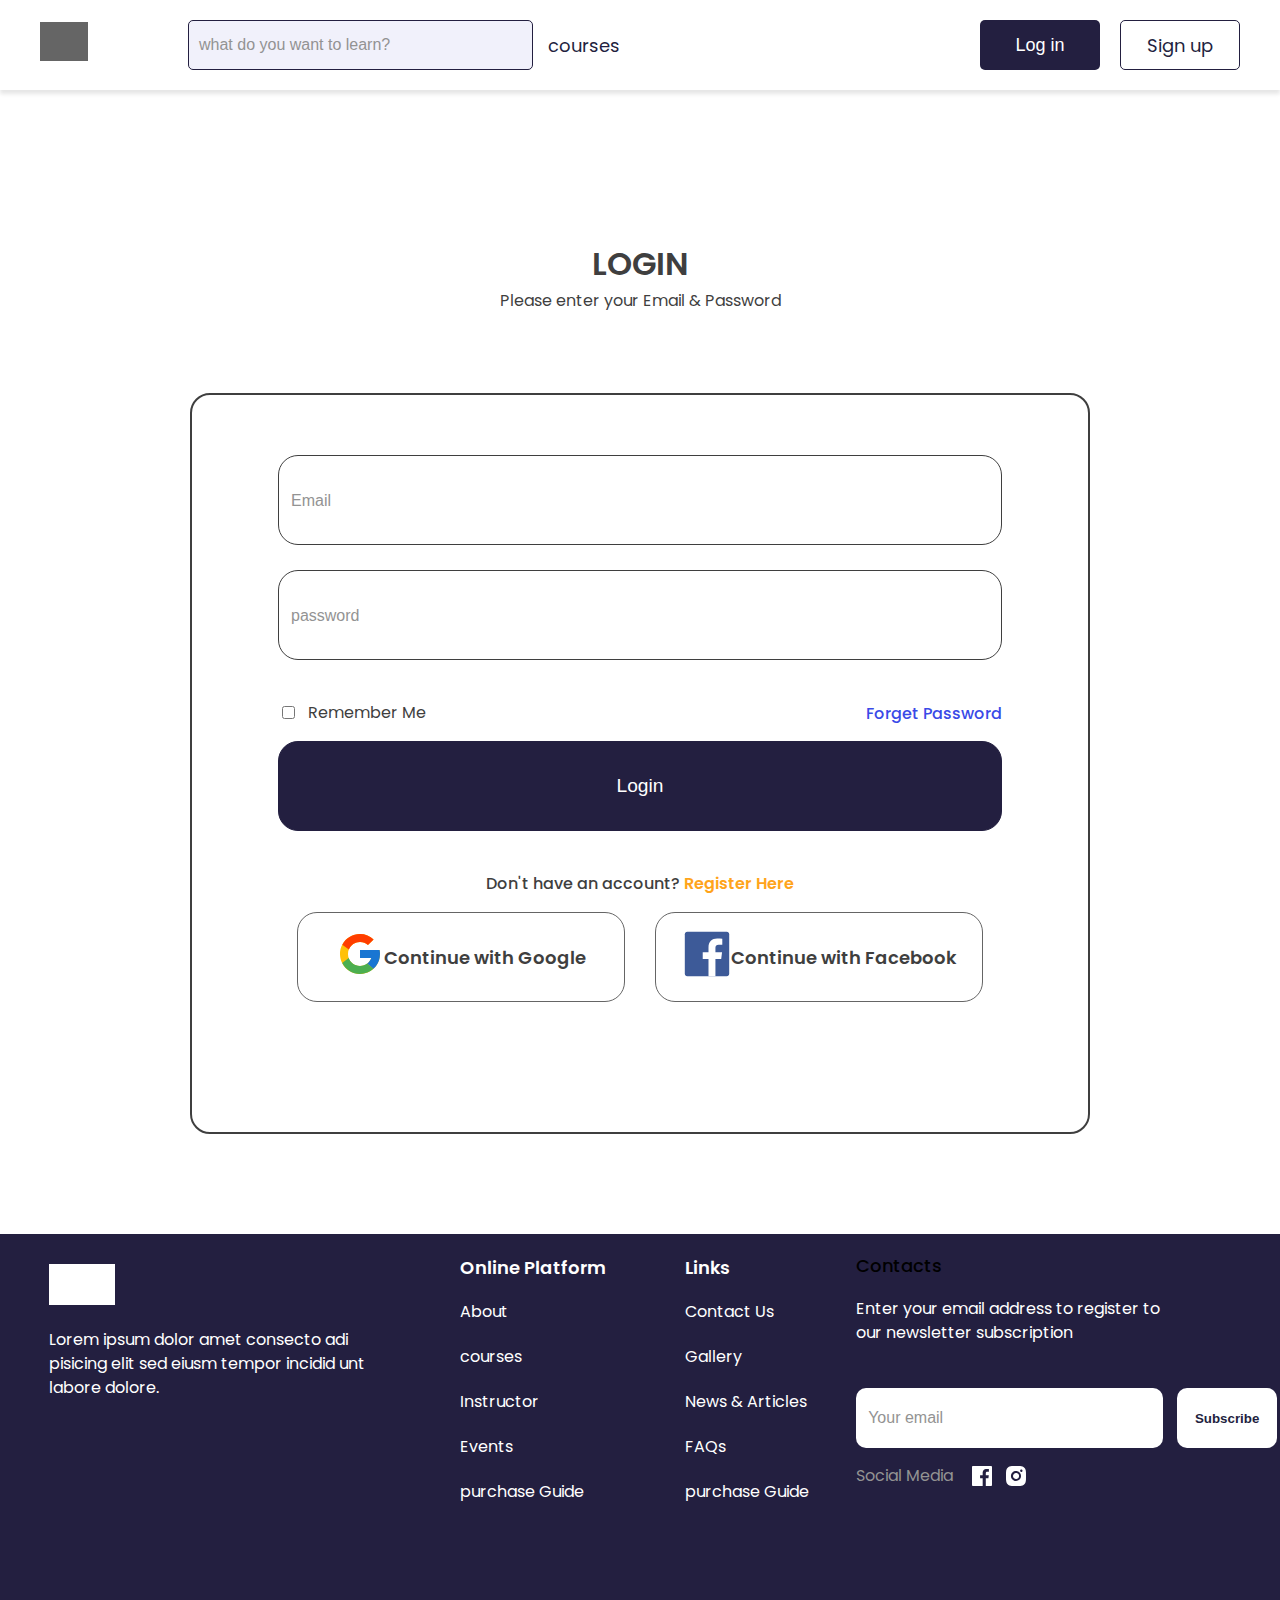
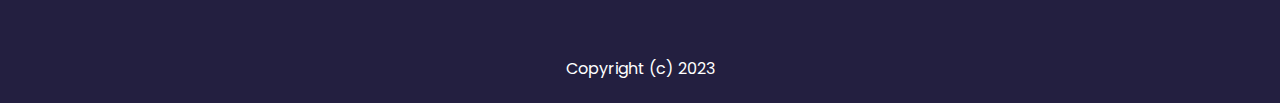
==== index.html @ a85206b5 "commit" ====
<!DOCTYPE html>
<html lang="en">

<head>
    <meta charset="UTF-8">
    <meta name="viewport" content="width=device-width, initial-scale=1.0">
    <title>Login</title>
    <link rel="preconnect" href="https://fonts.googleapis.com">
    <link rel="preconnect" href="https://fonts.gstatic.com" crossorigin>
    <link
        href="https://fonts.googleapis.com/css2?family=Poppins:ital,wght@0,100;0,200;0,300;0,400;0,500;0,600;0,700;0,800;0,900;1,100;1,200;1,300;1,400;1,500;1,600;1,700;1,800;1,900&display=swap"
        rel="stylesheet">
    <link rel="stylesheet" type="text/css" href="/assets/css/mystyle.css">

</head>

<body>
    <div class="container">
        <div><img src="./assets/images/icons/logo.svg" alt="logo" class="logo"></div>
        <div><input type="text" placeholder="what do you want to learn?" class="learn"></div>
        <div><label for="course" class="courses">courses</label></div>
        <div class="end">
            <div><input type="button" value="Log in" class="bluebuttton"></div>
            <div><a href="/register.html" class="whitebutton">Sign up</a></div>
        </div>
    </div>
    <div class="everything">
        <div>
            <p class="login">LOGIN</p>
            <p class="alogin">Please enter your Email & Password</p>
        </div>

        <div class="formborder">
            <form class="formlogin">
                <input type="email" placeholder="Email" class="email"><br><br>
                <input type="password" placeholder="password" class="pword"><br><br>
                <div class="RIdisplay">
                    <div class="chkb">
                        <div><input type="checkbox"></div>
                        <div>
                            <p class="remember">Remember Me</p>
                        </div>
                    </div>
                    <div><a href="/forget password.html" class="forgetpword ">Forget Password</a></div>

                </div>
                <div>
                    <button class="logbutton">Login</button><br><br>
                </div>
                <div>
                    <p class="pp">Don't have an account? <span>Register Here</span> </p>
                </div>
                <div class="gfb">
                    <div class="google">
                        <div><img src="./assets/images/icons/flat-color-icons_google.svg" alt="ggle" class="gicon">
                        </div>
                        <div>
                            <p class="gp">Continue with Google</p>
                        </div>
                    </div>
                    <div class="google">
                        <div><img src="/assets/images/icons/devicon_facebook.svg" alt="fbk" class="gicon"></div>
                        <div>
                            <p class="gp">Continue with Facebook</p>
                        </div>
                    </div>
                </div>
            </form>
        </div>
        <footer class="foot">
            <div class="gridcontainer">
                <div class="grid1">
                    <img src="/assets/images/icons/Rectangle 24.svg" alt="whiterec" class="rec">
                    <p class="fpara">Lorem ipsum dolor amet consecto adi pisicing elit sed eiusm tempor incidid unt
                        labore dolore.</p>
                </div>
                <div class="grid2">
                    <h3 class="h3i">Online Platform</h3>
                    <li class="li1">About</li>
                    <li class="li1">courses</li>
                    <li class="li1">Instructor</li>
                    <li class="li1">Events</li>
                    <li class="li1">purchase Guide</li>
                </div>
                <div class="grid3">
                    <h3 class="h3ii">Links</h3>
                    <li class="li2">Contact Us</li>
                    <li class="li2">Gallery</li>
                    <li class="li2">News & Articles</li>
                    <li class="li2">FAQs</li>
                    <li class="li2">purchase Guide</li>
                </div>
                <div class="grid4">
                    <h3 class="h3iii">Contacts</h3>
                    <p class="lpara">Enter your email address to register to our newsletter subscription</p>
                    <input type="text" placeholder="Your email" class="lform">
                    <button class="lbutton">Subscribe</button>
                    <div class="unform">
                        <h3 class="smedia">Social Media</h3>
                        <img src="/assets/images/icons/uil_facebook.svg" alt="uilfaceb">
                        <img src="/assets/images/icons/ri_instagram-fill.svg" alt="riinsta">
                    </div>
                </div>
            </div>
            
        </footer>
        <footer class="copyrightb">
            
                <p class="copyright">Copyright (c) 2023</p>
            
        </footer>
</body>

</html>
---- assets/css/mystyle.css ----
body, html {
    margin: 0;
    overflow-x: hidden;
       font-family: "Poppins", serif;
}
* {
    box-sizing: border-box;
}
.container {
    display: flex;
    width: 100%;
    height: 90px;
    box-shadow: 0 4px 4px rgba(0, 0, 0, 0.1);
    background-color: #fff;
    padding-left: 40px;
    padding-right: 40px;
    justify-content: center;
    align-items: center;

    
}

.bluebuttton {
    background-color: #231f40;
    width: 120px;
    height: 50px;
    border-radius: 5px;
    color: #fff;
    font-size: 18px;
    font-weight: 400;
    line-height: 27px;
    border: none;
    
}
.whitebutton {
    width: 120px;
    height: 50px;
    border-radius: 5px;
    color: #231f40;
    font-size: 18px;
    font-weight: 400;
    line-height: 27px;
    border:1px solid #231f40;
    background-color: white;
    display: flex;
    align-items: center;
    justify-content: center;
    text-decoration: none;
}
.courses {
    width: 74px;
    height: 27px;
    color: #231f40;
    font-weight: 400px;
    font-size: 18px;
    line-height: 27px;
    width: 74px;
    margin-left: 15px;
    
}
input::placeholder {
    width: 220px;
    height: 24px;
    font-weight: 400px;
    font-size: 16px;
    line-height: 24px;
    color: #939393;
    padding: 10px;
    /* text-align:center; */
}
.logo {
    width: 48px;
    height: 39px;
    margin-right: 100px;
}
.learn {
    width: 345px;
    height: 50px;
    border-radius: 5px;
    border: 1px solid #231f40;
    background-color: #f1f1fb;
    padding: 0;
    margin: 0;

}
.end {
    /* justify-content:flex-end; */
    margin-left: auto;
    display: flex;
    gap: 20px;
}
.login {
    font-size: 32px;
    font-weight: 600;
    text-align: center;
    color: #3F3F3F;
    margin: 0;
    padding: 0;
    margin-top: 150px;
}
.register {
    font-size: 32px;
    font-weight: 600;
    text-align: center;
    color: #3F3F3F;
    margin: 0;
    padding: 0;
    margin-top: 150px;
}
.alogin {
    font-size: 16px;
    font-weight: 400;
    text-align:center;
    color: #3F3F3F;
    margin: 0;
    padding: 0;
    margin-bottom: 80px;
}
.rlogin {
    font-size: 16px;
    font-weight: 400;
    text-align:center;
    color: #3F3F3F;   
    margin: 0;
    padding: 0;
    margin-bottom: 80px;
}
.email {
    width: 724px;
    height: 90px;
    border-radius: 20px ;
    border: 1px solid #3F3F3F;
    font-size: 18px;
    font-weight: 400;
    line-height: 27px;
}
.pword {
    width: 724px;
    height: 90px;
    border-radius: 20px;
    border: 1px solid #3F3F3F;
    font-size: 18px;
    font-weight: 400;
    line-height: 27px;
}
.policy {
    width: 505px;
    height: 24px;
    color: #3F3F3F;
    font-size: 16px;
    font-weight: 500;
    line-height: 24px;
    margin-left: 25px;  
    padding: 10px;
}
.remembericon {
    width: 17px;
    height: 17px;
    
}
.remember {
    width: 118px;
    height: 24px;
    color: #3F3F3F;
    font-size: 16px;
    font-weight: 400;
    line-height: 24px;
    
}
.RIdisplay {
      display: flex;
      justify-content: space-between;
      align-items: center;
    
    
}
.forgetpword {
    width: 134px;
    height: 24px;
    color: #3A4AE7;  
    font-size: 16px;
    font-weight: 500;
    line-height: 24px;
    text-decoration: none;
    

}
.chkb {
    display: flex;
    align-items: center;
    justify-content:center;
    gap: 10px;
}
.logbutton {
    width: 724px;
    height: 90px;
    border-radius: 20px;
    border: 1px solid #231f40;
    background-color: #231f40;
    color: white;
    font-size: larger;
}
.registerbutton {
    width: 724px;
    height: 90px;
    border-radius: 20px ;
    font-size: 18px;
    font-weight: 600;
    line-height: 27px;
    border: 1px solid #231f40;
    background-color: #231f40;
    color: white;
    text-align: center;
    justify-content: center;
    align-items: center;
    display: flex;
    text-decoration: none;
    
}
.pp {
    /* width: 304px; */
    height: 24px;
    font-size: 16px;
    font-weight: 500;
    line-height: 24px;
    color: #3F3F3F;
    text-align: center;
    

}
span {
    font-size: 16px;
    font-weight: 600;
    line-height: 24px;   
    color: #FFA41B;
}
.google {
    width: 328px;
    height: 90px;
    border: 1px solid #656565;
    border-radius: 20px;
    display: flex;
    align-items: center;
    justify-content: center;
}
.gp {
    height: 27px;
    font-size: 18px;
    font-weight: 600;
    line-height: 27px;
    color: #3F3F3F;
}
.gicon {
    width: 48px;
    height: 48px;    
}
.gfb {
    display: flex;
    gap: 30px;
    justify-content: center;
}
.formborder {
    width: 900px;
    /* height: 819px; */
    border-radius: 20px;
    border: 2px solid #3F3F3F;
    padding: 60px;
    height: fit-content;
    
}
.everything {
    display: flex;
    justify-content: center;
    align-items: center;
    flex-direction: column;

}
.rederror {
    width: 724px;
    height: 70px;
    border-radius: 10px;
    background-color: #FEBEBE;
    display: flex;
    align-items: center;
    justify-content: center;
    gap:10px
}
.formborderforgot {
    width: 900px;
    border-radius: 20px;
    border: 2px solid #3F3F3F;
    padding: 60px;
    height: fit-content;
    margin-bottom: 200px;
    
}
.formborderset {
    width: 900px;
    border-radius: 20px ;
    border: 2px solid #3F3F3F;
    padding: 60px;
    height: fit-content;
    margin-bottom: 200px;
    
}
.formlogin {
    width: 724px;
    height: 617px;
    margin: auto;
}
.warningicon {
    width: 30px;
    height: 30px;
}
.green {
    width: 724px;
    height: 101px;
    border-radius: 10px ;
    background-color: #B5FFB8;
    display: flex;
    align-items: center;
    justify-content: center;
    gap:10px
}
.checked{
    width: 18.69px;
    height: 18.69px;
}
.formreset {
    width: 724px;
    height: fit-content;
    border-radius: 20px ;
    margin: auto;
}
.formregister {
    width: 726px;
    height: 537px;
    border-radius: 20px ;
    margin: auto;
}
.formforget {
    width: 724px;
    height: fit-content;
    border-radius: 20px;
    margin: auto;
}
.foot {
    width: 100%;
    height: 407px;
    background-color: #231f40;
    border: none;
    margin-top: 100px;
    
}
.copyrightb{
    background-color: #231f40;
    width: 100%;
}
.gridcontainer {
    display: grid;
    grid-template-columns: 2fr 1fr 1fr 2fr;
    place-items: center;
    
}
.grid1 {
    /* width: 329px; */
    height: 150px;
    color: #ffffff;
    
}
.grid2 {
    /* width: 153px; */
    height: 207px;
    color: #fff;
    align-content: center;
    justify-content: start;
}
.grid3 {
    /* width: 142px; */
    height: 206px;
    color: #ffffff;
    align-content: center;
    justify-content: center;
}
.grid4 {
    /* width: 500px; */
    height: 210px;
    align-content: center;
    justify-content: center;
}
.rec {
    width: 66px;
    height: 41px;
    
}
.fpara {
    width: 329px;
    height: 86px;
    font-size: 16px;
    font-weight: 400;
    line-height: 24px;
    color: #ffffff;
    text-align:start;
}
.lpara {
    width: 329px;
    height: 86px;
    font-size: 16px;
    font-weight: 400;
    line-height: 24px;
    color: #ffffff;   
    margin-bottom: 5px;
}
.lform {
    width: 307px;
    height: 60px;
    border-radius: 10px;
    background-color: #ffffff;
    border: none;
    margin-right: 10px;
}
.lbutton {
    width: 100px;
    height: 60px;
    border-radius: 10px;
    color: #231f40;
    background-color: #ffffff;
    font-weight: bold;
    border: none;
    
}
.h3i {
    /* width: 143px; */
    height: 27px;
    font-size: 18px;
    font-weight: 600;
    line-height: 27px;
    text-align: left;
    
}
.h3ii {
    /* width: 46px; */
    height: 27px;
    font-size: 18px;
    font-weight: 600;
    line-height: 27px;
    text-align: left;
}
.h3iii {
    width: 84px;
    height: 27px;
    font-family: Poppins;
    font-size: 18px;
    font-weight: 500;
    line-height: 27px;
    color: #000000;
    
}
.li1 {
    list-style-type: none;
    width: Hug (138px)px;
    height: Hug (180px)px;
    padding-bottom: 20px;
    text-align:left;
    
}
.li2 {
    list-style-type: none;
    width: Hug (142px)px;
    height: Hug (180px)px;
    padding-bottom: 20px;
    text-align:left;
}
.smedia {
    width: 104px;
    font-size: 16px;
    font-weight: 400;
    line-height: 24px;
    color: #939393;

}
.unform {
    display: flex;
    align-items: center;
    gap: 10px;
    
}
.copyright {
    
    height: 30px;
    font-size: 16px;
    font-weight: 400;
    line-height: 24px;
    text-align: center;
    color: #ffffff;
    justify-content: center;
    align-items:end;
    
    
}
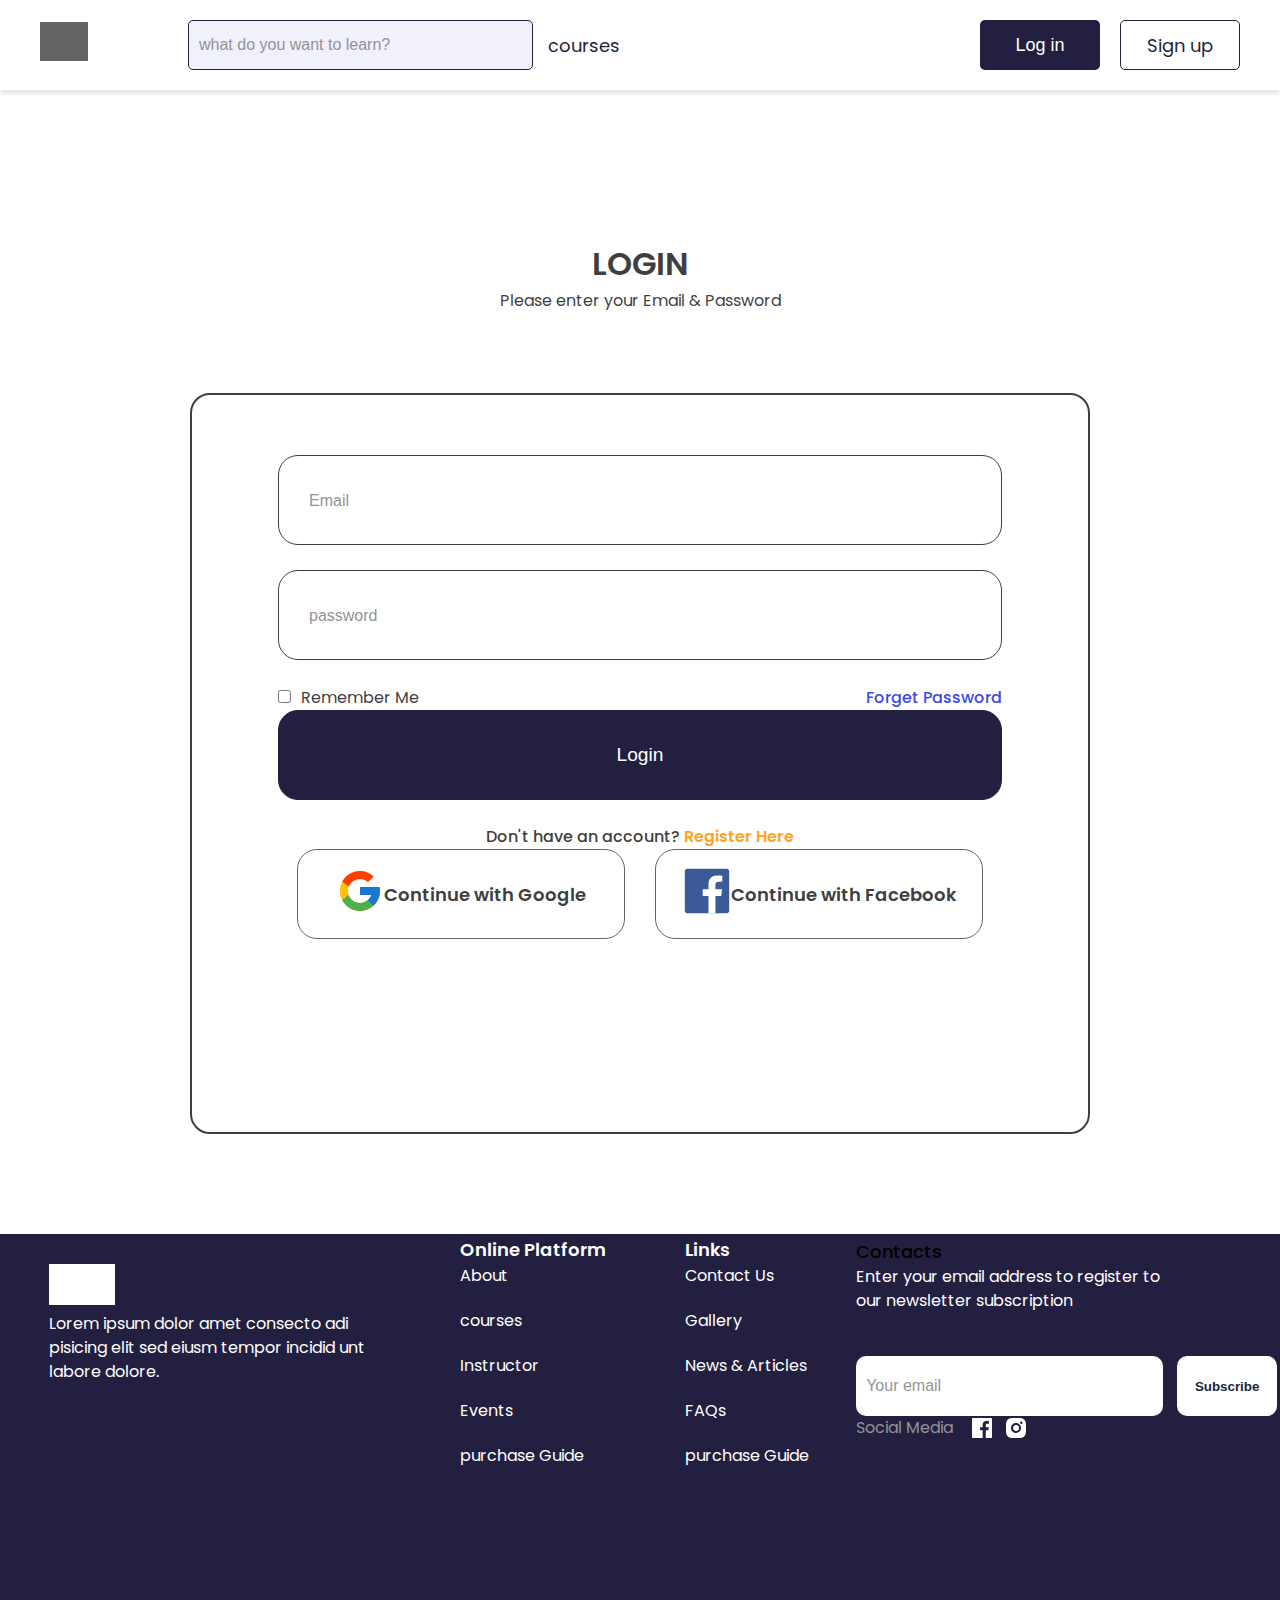
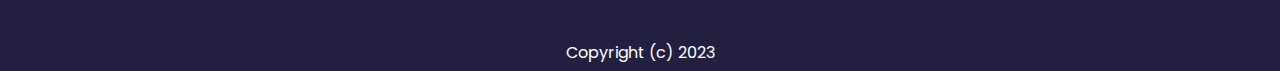
==== commit 573660ac: "commit" ====
--- a/index.html
+++ b/index.html
@@ -11,6 +11,9 @@
         href="https://fonts.googleapis.com/css2?family=Poppins:ital,wght@0,100;0,200;0,300;0,400;0,500;0,600;0,700;0,800;0,900;1,100;1,200;1,300;1,400;1,500;1,600;1,700;1,800;1,900&display=swap"
         rel="stylesheet">
     <link rel="stylesheet" type="text/css" href="/assets/css/mystyle.css">
+    <link rel="stylesheet" type="text/css" href="/assets/css/mobilestyle.css">
+    <link rel="stylesheet" type="text/css" href="/assets/css/tabletstyle.css">
+
 
 </head>
 
@@ -109,6 +112,7 @@
                 <p class="copyright">Copyright (c) 2023</p>
             
         </footer>
+    </div>
 </body>
 
 </html>--- a/assets/css/mystyle.css
+++ b/assets/css/mystyle.css
@@ -16,8 +16,6 @@
     padding-right: 40px;
     justify-content: center;
     align-items: center;
-
-    
 }
 
 .bluebuttton {
@@ -133,6 +131,7 @@
     font-size: 18px;
     font-weight: 400;
     line-height: 27px;
+    padding: 20px;
 }
 .pword {
     width: 724px;
@@ -142,6 +141,7 @@
     font-size: 18px;
     font-weight: 400;
     line-height: 27px;
+    padding: 20px;
 }
 .policy {
     width: 505px;
@@ -261,7 +261,6 @@
 }
 .formborder {
     width: 900px;
-    /* height: 819px; */
     border-radius: 20px;
     border: 2px solid #3F3F3F;
     padding: 60px;
--- a/assets/css/mobilestyle.css
+++ b/assets/css/mobilestyle.css
@@ -0,0 +1,111 @@
+*{
+
+    margin: 0;
+
+    padding: 0;
+
+    box-sizing: border-box;
+}
+@media screen and (max-width:640px) {
+    /* .foot {
+        width: 100%;
+        height: 407px;
+        background-color: #231f40;
+        border: none;
+        margin-top: 100px;
+        
+    }
+    .gridcontainer {
+        display: grid;
+        grid-template-columns: 2fr 1fr 1fr 2fr;
+        place-items: center;
+        
+    } */
+    .end {
+        display: none;
+    }
+    .container {
+        padding-left: 20px;
+        padding-right: 20px;
+        justify-content: center;
+        align-items: center;
+        width: 100%;
+    }
+    .logo {
+        display: none;
+    }
+    
+    .courses {
+        display: none;
+    }
+    .login {
+        margin-top: 70px;
+    }
+    .alogin {
+        margin-bottom: 40px;
+    }
+    .email {
+        width: 300px;
+        height: 45px;
+        border-radius: 10px ;
+        padding: 10px;
+    }
+    .pword {
+        width: 300px;
+        height: 45px;
+        border-radius: 10px;
+        padding: 10px;
+    }
+    .logbutton {
+        width: 300px;
+        height: 45px;
+        border-radius: 10px;
+        
+    }
+    .google {
+        width: 160px;
+        height: 45px;
+        border-radius: 10px;
+        display: flex;
+        align-items: center;
+        justify-content: center;
+        margin-top: 10px;
+    }
+    .gp {
+        height: 27px;
+        font-size: 10px;
+    }
+    .gicon {
+        width: 20px;
+        height: 48px;    
+    }
+    .gfb {
+        display: flex;
+        gap: 20px;
+        justify-content: center;
+        
+    }
+    .formlogin {
+        width: 310px;
+        height: 310px;
+        margin: auto;
+        justify-content: center;
+        align-items: center;
+    }
+    .formborder {
+        width: 390px;
+        border-radius: 10px;
+        padding: 20px 30px;
+        height: 40vh;
+        justify-content: center;
+        align-items: center;
+        display: flex;
+    }
+    .RIdisplay {
+        display: flex;
+        justify-content: space-between;
+        align-items: center;
+        margin-right: 10px;
+    }
+    
+}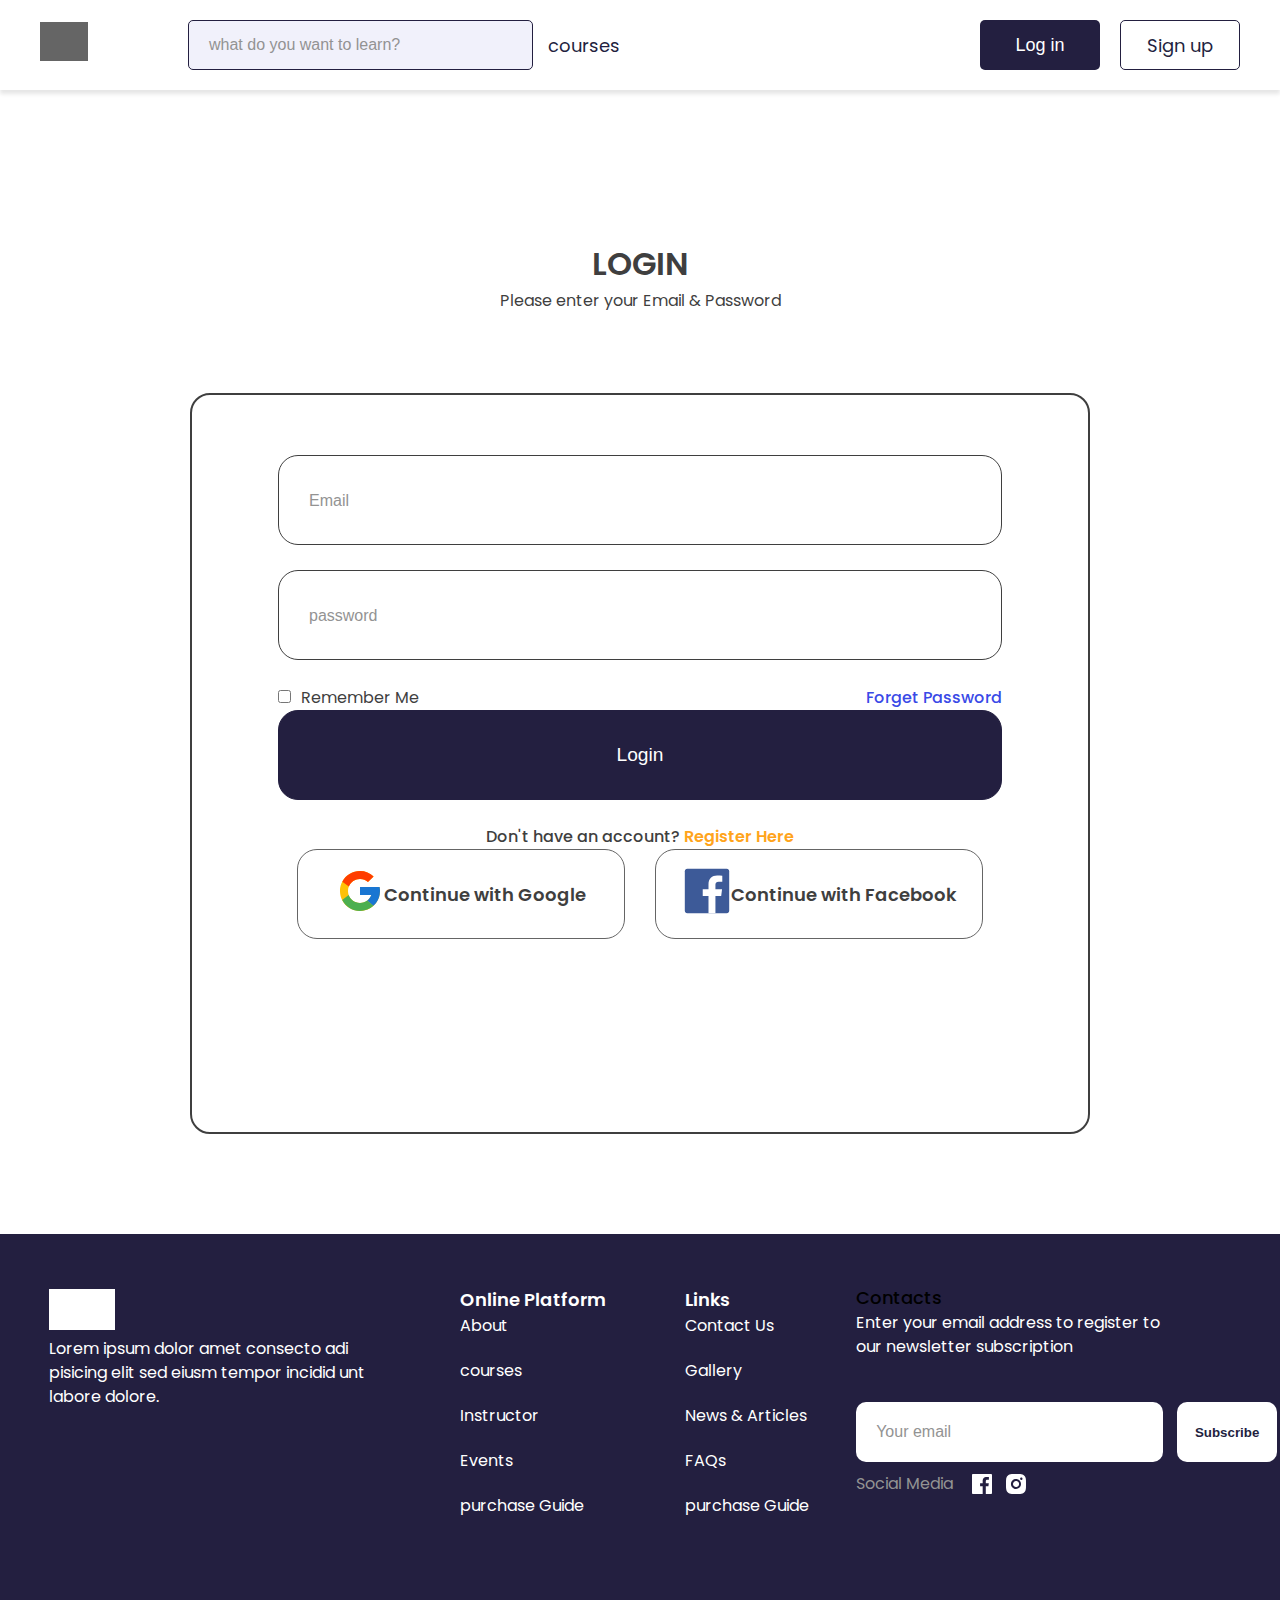
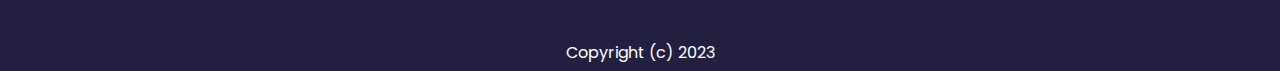
==== commit 8d7f1df5: "commit" ====
--- a/index.html
+++ b/index.html
@@ -51,7 +51,7 @@
                     <button class="logbutton">Login</button><br><br>
                 </div>
                 <div>
-                    <p class="pp">Don't have an account? <span>Register Here</span> </p>
+                    <p class="pp">Don't have an account? <a  href="/register.html" class="spann">Register Here</a> </p>
                 </div>
                 <div class="gfb">
                     <div class="google">
--- a/assets/css/mystyle.css
+++ b/assets/css/mystyle.css
@@ -77,7 +77,7 @@
     border-radius: 5px;
     border: 1px solid #231f40;
     background-color: #f1f1fb;
-    padding: 0;
+    padding: 10px;
     margin: 0;
 
 }
@@ -228,11 +228,12 @@
     
 
 }
-span {
+.spann {
     font-size: 16px;
     font-weight: 600;
     line-height: 24px;   
     color: #FFA41B;
+    text-decoration: none;
 }
 .google {
     width: 328px;
@@ -360,30 +361,34 @@
     grid-template-columns: 2fr 1fr 1fr 2fr;
     place-items: center;
     
+    
 }
 .grid1 {
-    /* width: 329px; */
+    
     height: 150px;
     color: #ffffff;
     
 }
 .grid2 {
-    /* width: 153px; */
+
     height: 207px;
     color: #fff;
+    margin-top: 50px;
     align-content: center;
     justify-content: start;
 }
 .grid3 {
-    /* width: 142px; */
+
     height: 206px;
     color: #ffffff;
+    margin-top: 50px;
     align-content: center;
     justify-content: center;
 }
 .grid4 {
-    /* width: 500px; */
+
     height: 210px;
+    margin-top: 50px;
     align-content: center;
     justify-content: center;
 }
@@ -417,6 +422,7 @@
     background-color: #ffffff;
     border: none;
     margin-right: 10px;
+    padding: 10px;
 }
 .lbutton {
     width: 100px;
@@ -482,6 +488,7 @@
     display: flex;
     align-items: center;
     gap: 10px;
+    margin-top: 10px;
     
 }
 .copyright {
--- a/assets/css/mobilestyle.css
+++ b/assets/css/mobilestyle.css
@@ -7,29 +7,14 @@
     box-sizing: border-box;
 }
 @media screen and (max-width:640px) {
-    /* .foot {
-        width: 100%;
-        height: 407px;
-        background-color: #231f40;
-        border: none;
-        margin-top: 100px;
-        
-    }
-    .gridcontainer {
-        display: grid;
-        grid-template-columns: 2fr 1fr 1fr 2fr;
-        place-items: center;
-        
-    } */
+    
     .end {
         display: none;
     }
     .container {
         padding-left: 20px;
         padding-right: 20px;
-        justify-content: center;
-        align-items: center;
-        width: 100%;
+        
     }
     .logo {
         display: none;
@@ -45,30 +30,33 @@
         margin-bottom: 40px;
     }
     .email {
-        width: 300px;
+        width: 310px;
         height: 45px;
         border-radius: 10px ;
         padding: 10px;
+        align-items: center;
+        justify-content: center;
     }
     .pword {
-        width: 300px;
+        width: 310px;
         height: 45px;
         border-radius: 10px;
         padding: 10px;
+        align-items: center;
+        justify-content: center;
     }
     .logbutton {
-        width: 300px;
+        width: 310px;
         height: 45px;
         border-radius: 10px;
+        align-items: center;
+        justify-content: center;
         
     }
     .google {
         width: 160px;
         height: 45px;
         border-radius: 10px;
-        display: flex;
-        align-items: center;
-        justify-content: center;
         margin-top: 10px;
     }
     .gp {
@@ -93,13 +81,11 @@
         align-items: center;
     }
     .formborder {
-        width: 390px;
+        width: 100%;
         border-radius: 10px;
-        padding: 20px 30px;
-        height: 40vh;
-        justify-content: center;
-        align-items: center;
-        display: flex;
+        padding: 20px ;
+        height: fit-content;
+        
     }
     .RIdisplay {
         display: flex;
@@ -107,5 +93,66 @@
         align-items: center;
         margin-right: 10px;
     }
+    .foot {
+        width: 420px;
+        height: fit-content;
+        background-color: #231f40;
+        border: none;
+        margin-top: 80px;
+        text-align: left;
+        padding: 50px;
+        
+    }
+    .gridcontainer {
+        display: grid;
+        grid-template-columns: auto;
+        
+        
+        
+    }
+    .rec {
+        display: none;
+    }
+    
+    .grid1 {
+    
+        width: 100%;
+        
+    }
+    .grid2 {
+    
+        width: 100%;
+        
+    }
+    .grid3 {
+    
+        width: 100%;
+        margin-top: 100px;
+        
+    }
+    .grid4 {
+    
+        width: 100%;
+        margin-top: 90px;
+        
+    }
+    
+
+    .lform {
+        width: 200px;
+        
+    }
+    .unform {
+        
+        margin-top: 20px;
+    }
+    .lpara {
+        
+        margin-bottom:-10px;
+    }
+    .copyrightb{
+        margin-top: -1px;
+        width: 414px;
+    }
     
 }